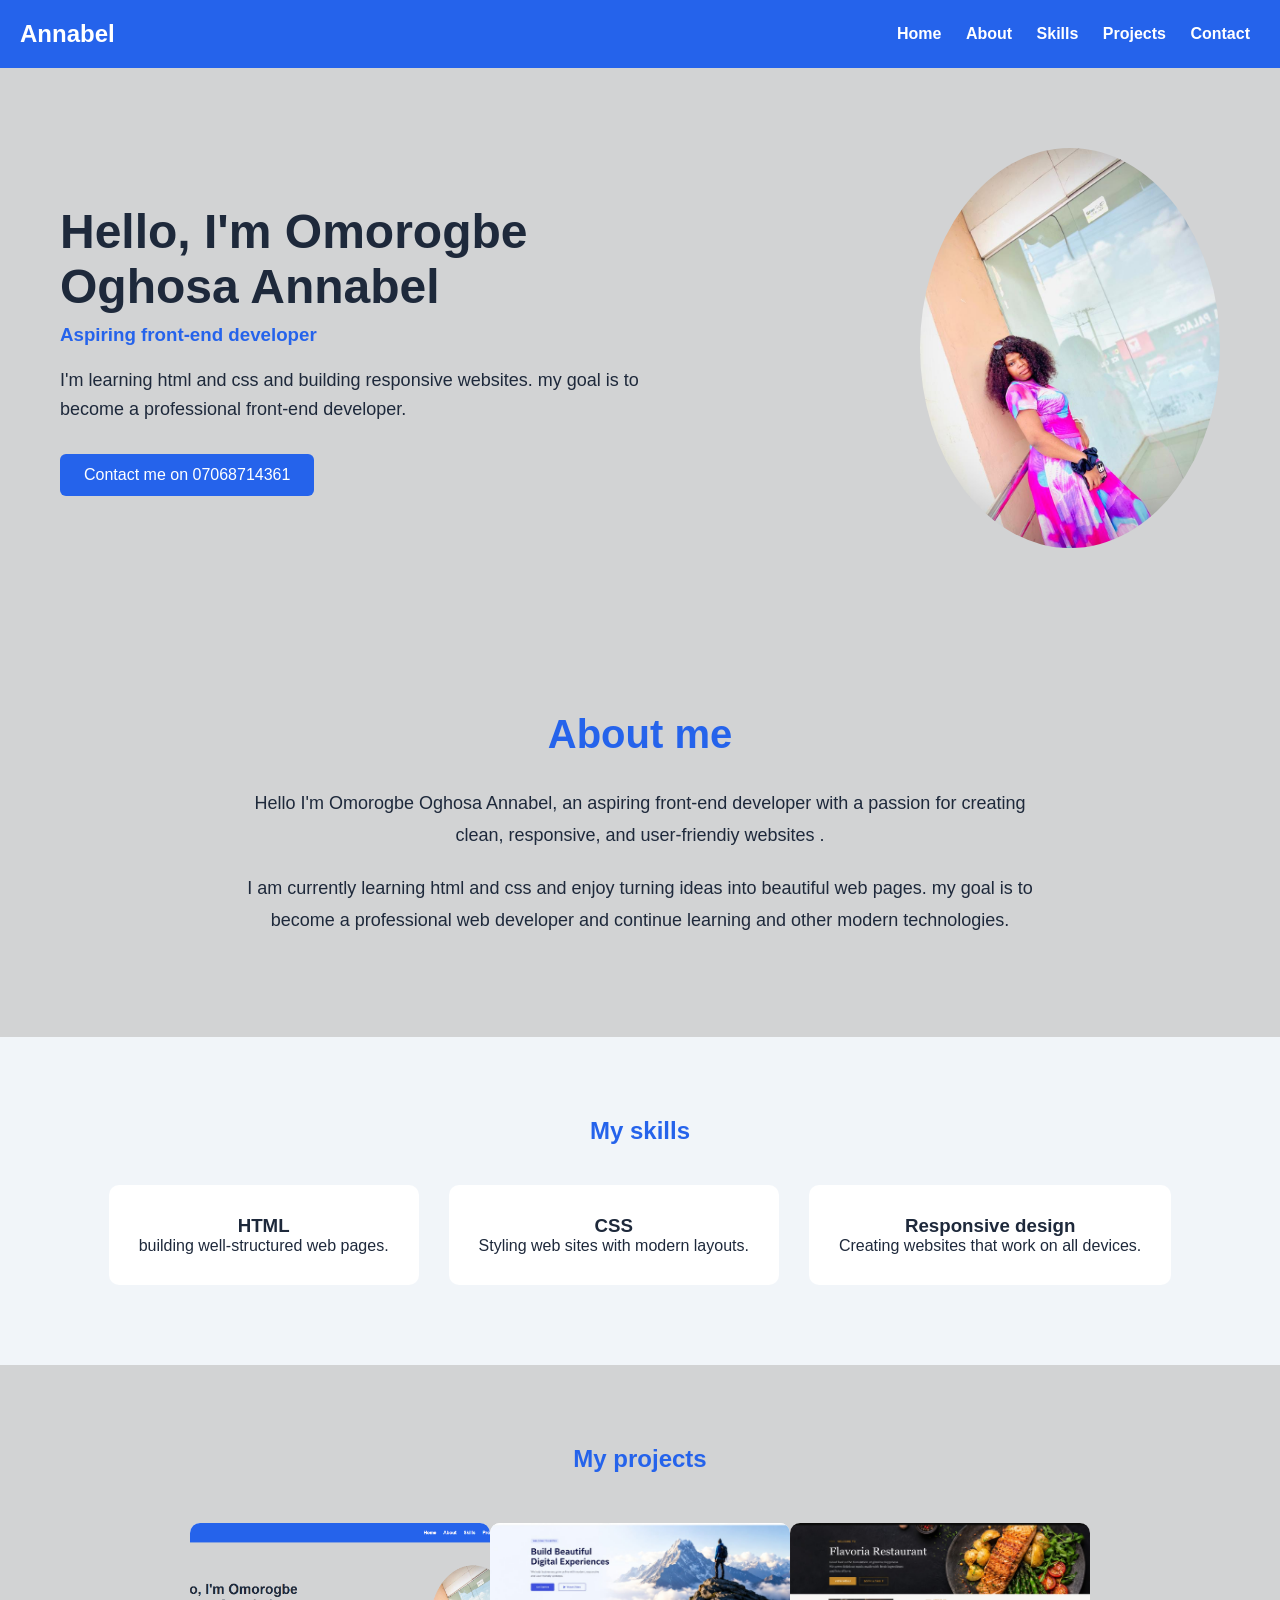
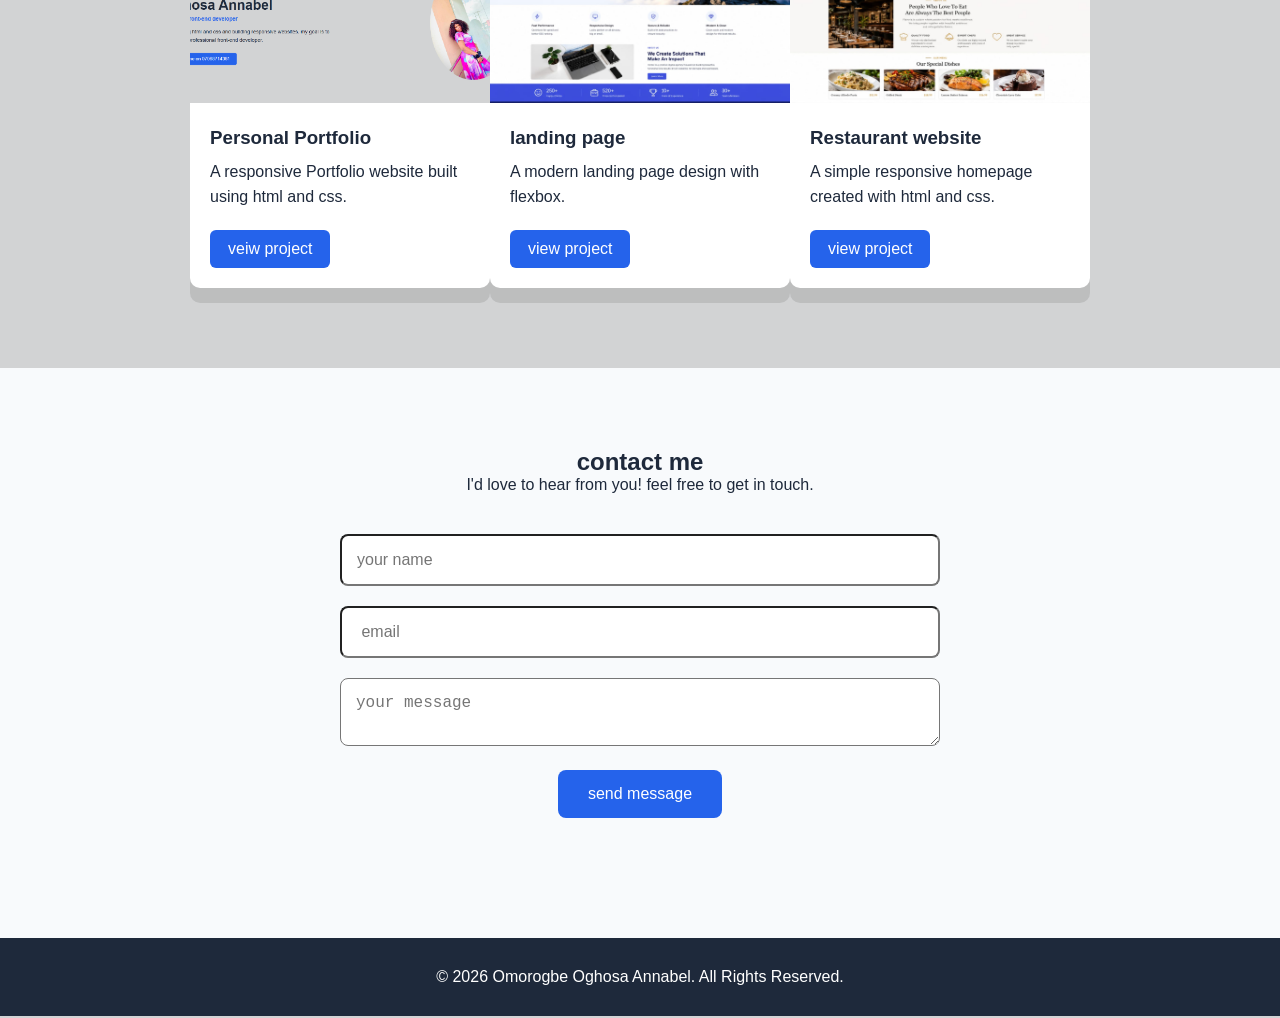
==== index.html @ 76cf99ac "Initial commit" ====
<!DOCTYPE html>
<html lang="en">
<head>
    <meta charset="UTF-8">
    <meta name="viewport" content="width=device-width, initial-scale=1.0">
    <title>Portfolio</title>
    <link rel="stylesheet" href="style.css">
</head>
<body>
    <header>
        <h2>Annabel</h2>
        <nav>
            <ul>
                <li><a href="#home"><b>Home</b></a></li>
                <li><a href="#about"><b>About</b></a></li>
                <li><a href="#skills"><b>Skills</b></a></li>
                <li><a href="#projects"><b>Projects</b></a></li>
                <li><a href="#contact"><b>Contact</b></a></li>
                

            </ul>
        </nav>
    </header>
    <main>
        <section id="hero" class="hero">
            <div class="hero-text">
                <h2>Hello, I'm Omorogbe Oghosa Annabel</h2>
                <h3>Aspiring front-end developer</h3>
                <p>
                    I'm learning html and css and building responsive websites.
                    my goal is to become a professional front-end developer.
                </p>
                <a href="#contact" class="btn">Contact me on 07068714361</a>
            </div>
            <div class="hero-image">
                <img src="images/WhatsApp Image 2026-07-19 at 8.29.39 PM.jpeg" alt="Omorogbe Oghosa Annabel">
            </div>
        </section>
    </main>
    <main>
        <section id="about" class="about">
            <h2>About me</h2>
            <p>Hello I'm Omorogbe Oghosa Annabel, an aspiring front-end developer with 
                a passion for creating clean, responsive, and user-friendiy websites .</p>
            <p>
            I am currently learning html and css and enjoy turning ideas into
             beautiful web pages. my goal is to become a professional
             web developer and continue learning and other modern technologies. 
            </p>
        </section>
        <section id="skills" class="skills">
            <h2>My skills</h2>
            <div class="skills-container">
                <div class="skills-card">
                <h3>HTML</h3>
                <p>building well-structured web pages.</p>
            </div>
            <div class="skills-card">
                <h3>CSS</h3>
                <p>Styling web sites with modern layouts.</p>
            </div>
            <div class="skills-card">
                <h3>Responsive design</h3>
                <p>Creating websites that work on all devices.</p>
            </div>
        </section>
        <section id="project" class="project">
            <h2>My projects</h2>
            <div class="project-container">
            <div class="project-card">
            <img src="images/Project1.png" alt="project1">
            <h3>Personal Portfolio</h3>
            <p>
                A responsive Portfolio website built using html and css.
            </p>
            <a href="#">veiw project</a>
            </div>
            <div class="project-card">
            <img src="images/Project2.jpeg" alt="project2">
            <h3>landing page</h3>
            <p>
                A modern landing page design with flexbox.
            </p>
            <a href="#">view project</a>
            </div>
            <div class="project-card">
                <img src="images/Project3.jpeg" alt="professional">
                <h3>Restaurant website</h3>
                <p>
                    A simple responsive homepage created with html and css.
                </p>
                <a href="#">view project</a>
            </div>
            </div>
        </section>
        <section id="contact" class="contact">
            <h2>contact me</h2>
            <p>
                I'd love to hear from you! feel free to get in touch.
            </p>
            <form>
                <input type="text" placeholder="your name">
                <input type=email" placeholder=" email">
                <textarea placeholder="your message"></textarea>
                <button type="submit">send message</button>
            </form>
        </section>
        </main>
        <footer>
            <p>&copy; 2026 Omorogbe Oghosa Annabel. All Rights Reserved.</p>
        </footer>
    
</body>
</html>
---- style.css ----
*{
    margin:0;
    padding:0;
    box-sizing: border-box;
}
body {
    font-family: Aria, sans-serif;
    background-color: #d2d3d4;
    color: #1E293B;
}
header {
    display: flex;
    justify-content: space-between;
    align-items: center;
    background-color: #2563EB;
    color: white;
    padding: 20px;
}
nav ul {
     list-style: none;
    text-decoration: none;
    color: white;
}
nav li{
    display:inline;
    padding:10px;
}

nav a {
    position:relative;
    text-decoration: none;
    color: white;
}
nav a::after{
    content: "";
    position:absolute;
    left:0;
    bottom:-5px;
    width:0;
    height:2px;
    background: #FFD700;
    transition: width 0.3s ease;
}
nav a:hover{
    color: #FFD700;
}
nav a:hover::after{
    width:100%;
}
.hero{
    display: flex;
    justify-content: space-between;
    align-items: center;

    padding: 80px 60px;
}
.hero-text{
    width: 50%;
}
.hero h2{
    font-size: 3rem;
    margin-bottom: 10px;
}
.hero h3{
    color: #2563EB;
    margin-bottom: 20px;
}
.hero p{
    font-size: 18px;
    line-height: 1.6;
    margin-bottom: 30px;
}
.btn {
    display: inline-block;
    background-color: #2563EB;
    color: white;
    padding: 12px 24px;
    text-decoration: none; 
    border-radius: 6px;
}
.btn:hover{
    background-color: #1E40AF;
}
.hero-image img{
    width: 300px;
    border-radius:50%;
    box-shadow:0 5px 20px rgba (0,0,0,0.2);
}
.about{
    padding: 80px 60px;
    text-align:center
}
.about h2{
font-size: 2.5rem;
color: #2563EB;
margin-bottom: 30px;
}
.about p{
    max-width: 800px;
    margin: 20px auto;
    font-size: 18px;
    line-height: 1.8;
}
.skills{
    padding: 80px 60px;
    background: #f1f5f9;
}
.skills h2{
    text-align: center;
    color: #2563EB;
    margin-bottom: 40px;
}
.skills-container{
display: flex;
justify-content: center;
gap: 30px;
flex-wrap: wrap;
}
.skills-card{
    background: white;
    width: 250;
    padding: 30px;
    border-radius: 10px;
    text-align: center;
    box-shadow: 0 55px 15px rgba(0,0,0,0,1);
}
.skills-card:hover{
    transform: translateY(-10px);
    transition: 0.3s;
}
.project{
    padding: 80px 60px;
}
.project h2{
    text-align: center;
    color: #2563EB;
    margin-bottom: 50px;
}
.project-container{
    display: flex;
    justify-content: center;
    grid:30px;
    flex-wrap: wrap;
}
.project-card{
    width: 300px;
    background: white;
    border-radius: 10px;
    overflow: hidden;
    box-shadow: 0 15px rgba(0, 0, 0, .1);
}
.project-card img{
    width: 100%;
    height: 180px;
    object-fit: cover;
}
.project-card h3 {
    padding: 20px 20px 10px;
    }
    .project-card p{
        padding: 0 20px;
        line-height: 1.6;
    }
    .project-card a{
        display: inline-block;
        margin: 20px;
        padding: 10px 18px;
        background: #2563EB;
        color: white;
        text-decoration: none;
        border-radius: 6px;
    }
    .project-card{
        transition: 0.3s;
    }
    .project-card:hover{
        transform: translateY(-8px);
    }
    .contact{
        padding: 80px 60px;
        background: #f8fafc;
        text-align: center;
    }
    form{
        max-width: 600px;
        margin: 40px auto;
    }
    input,
    textarea{
        width: 100%;
        padding: 15px;
        margin-bottom: 20px;
        border: 1px soli #ccc;
        border-radius: 8px;
        font-size: 16px;
    }
    button{
        background:#2563EB;
        color: white;
        border: none;
        padding: 15px 30px;
        border-radius: 8px;
        cursor: pointer;
        font-size: 16px;
    }
    button:hover{
        background: #1D4ED8;
    }
    footer{
        background: #1E293B;
        color: white;
        text-align: center;
        padding: 30px;
    }

    @media(max-width:768px){
        header{
            flex-direction:column;
            gap:20px;
        }
        nav ul{
            flex-direction:column;
            text-align:center;
        }
        .hero{
            flex-direction:column;
            text-align:center;
        }
        .hero h2{
            font-size:25px;
        }
        .hero-text{
            width:100%;
        }
        .hero-image img{
            width:220px;
            margin-top:30px;
        }
        .skills-container, .project-container{
            flex-direction:column;
            align-items:center;
        }
    }
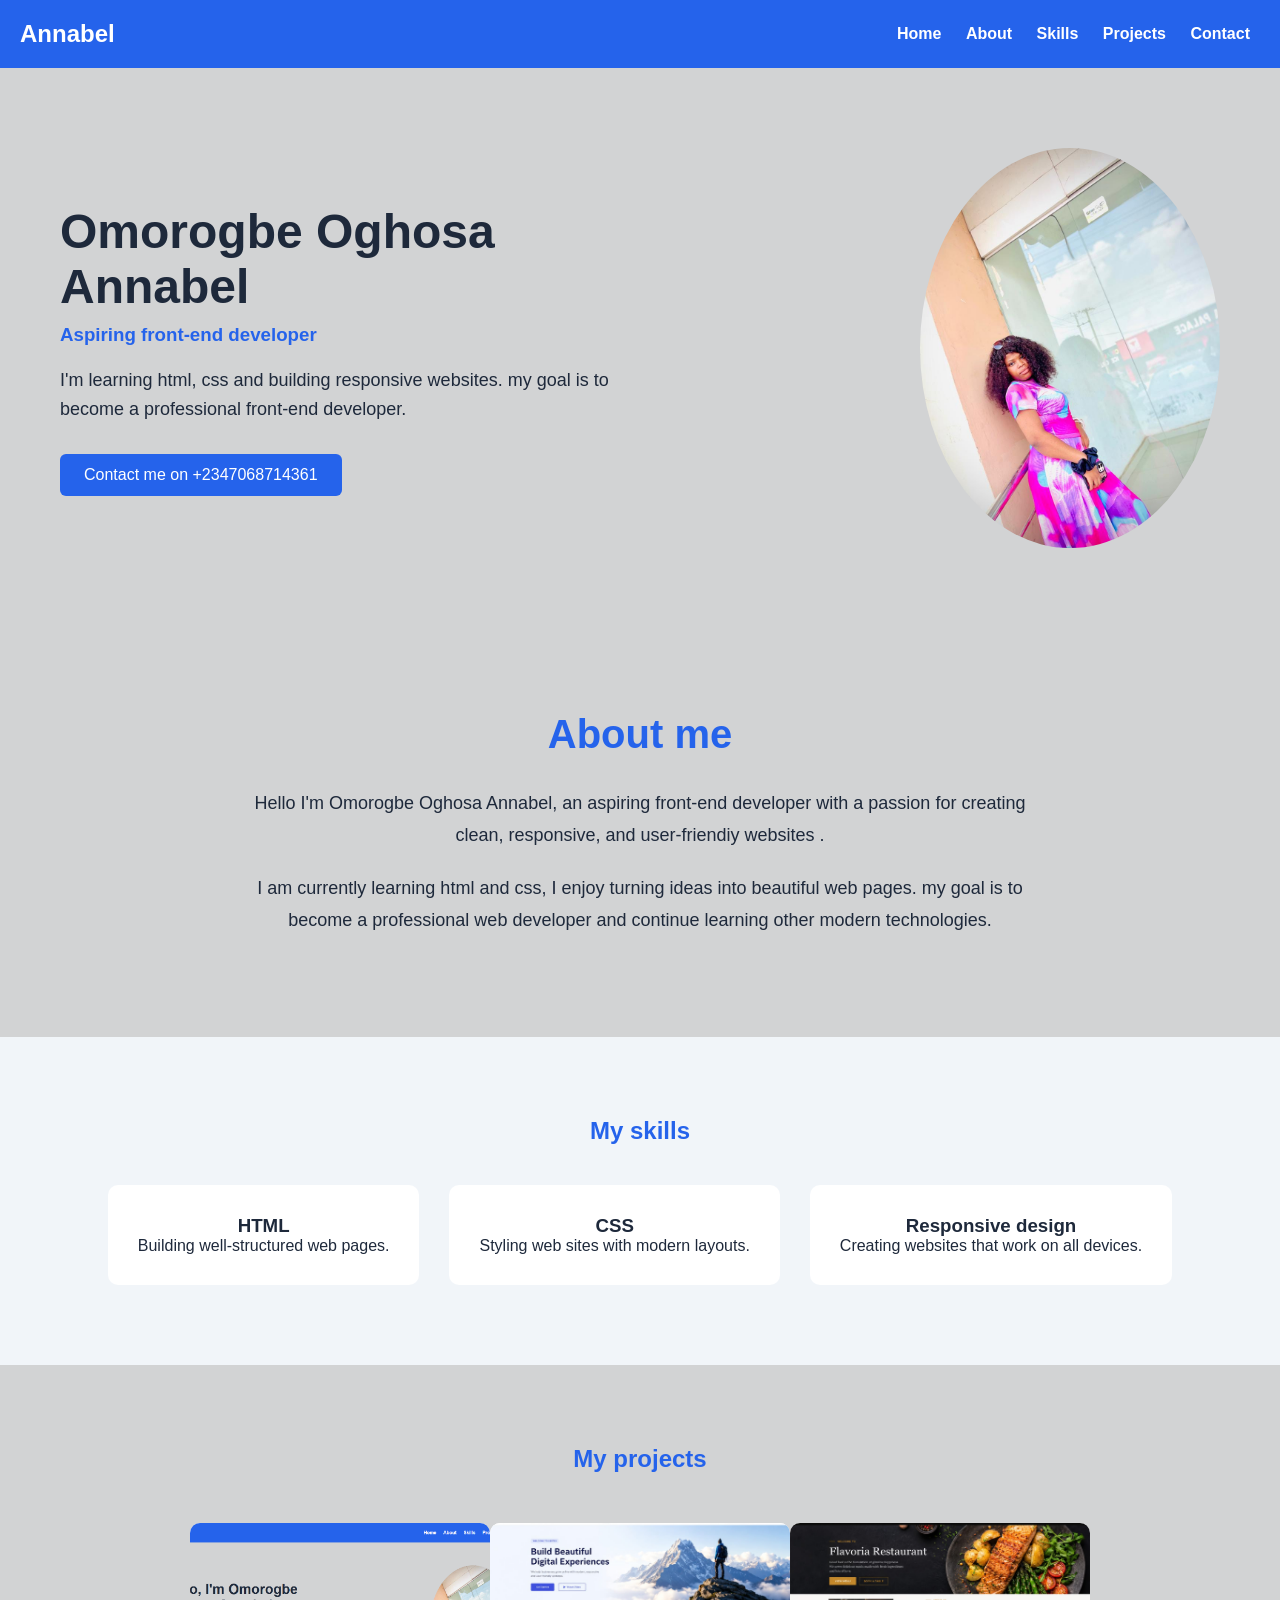
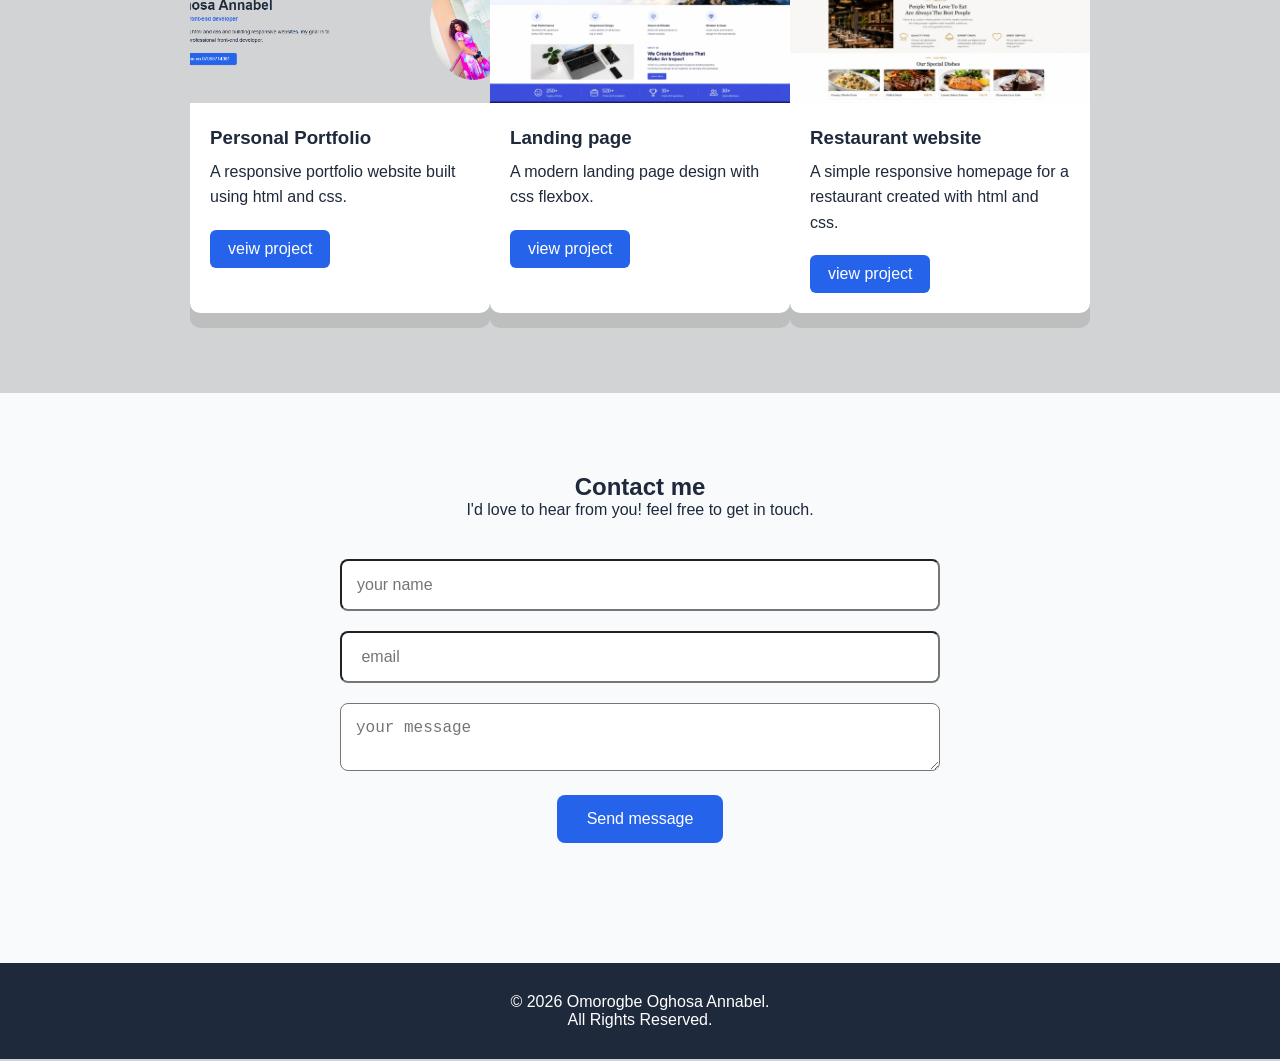
==== commit b4b98fd4: "Fixed some minor incorrect spellings" ====
--- a/index.html
+++ b/index.html
@@ -14,7 +14,7 @@
                 <li><a href="#home"><b>Home</b></a></li>
                 <li><a href="#about"><b>About</b></a></li>
                 <li><a href="#skills"><b>Skills</b></a></li>
-                <li><a href="#projects"><b>Projects</b></a></li>
+                <li><a href="#project"><b>Projects</b></a></li>
                 <li><a href="#contact"><b>Contact</b></a></li>
                 
 
@@ -24,13 +24,13 @@
     <main>
         <section id="hero" class="hero">
             <div class="hero-text">
-                <h2>Hello, I'm Omorogbe Oghosa Annabel</h2>
+                <h2>Omorogbe Oghosa Annabel</h2>
                 <h3>Aspiring front-end developer</h3>
                 <p>
-                    I'm learning html and css and building responsive websites.
+                    I'm learning html, css and building responsive websites.
                     my goal is to become a professional front-end developer.
                 </p>
-                <a href="#contact" class="btn">Contact me on 07068714361</a>
+                <a href="#contact" class="btn">Contact me on +2347068714361</a>
             </div>
             <div class="hero-image">
                 <img src="images/WhatsApp Image 2026-07-19 at 8.29.39 PM.jpeg" alt="Omorogbe Oghosa Annabel">
@@ -43,9 +43,9 @@
             <p>Hello I'm Omorogbe Oghosa Annabel, an aspiring front-end developer with 
                 a passion for creating clean, responsive, and user-friendiy websites .</p>
             <p>
-            I am currently learning html and css and enjoy turning ideas into
+            I am currently learning html and css, I enjoy turning ideas into
              beautiful web pages. my goal is to become a professional
-             web developer and continue learning and other modern technologies. 
+             web developer and continue learning other modern technologies. 
             </p>
         </section>
         <section id="skills" class="skills">
@@ -53,7 +53,7 @@
             <div class="skills-container">
                 <div class="skills-card">
                 <h3>HTML</h3>
-                <p>building well-structured web pages.</p>
+                <p>Building well-structured web pages.</p>
             </div>
             <div class="skills-card">
                 <h3>CSS</h3>
@@ -71,43 +71,43 @@
             <img src="images/Project1.png" alt="project1">
             <h3>Personal Portfolio</h3>
             <p>
-                A responsive Portfolio website built using html and css.
+                A responsive portfolio website built using html and css.
             </p>
-            <a href="#">veiw project</a>
+            <a href="https://annabel-portfolio.netlify.app">veiw project</a>
             </div>
             <div class="project-card">
             <img src="images/Project2.jpeg" alt="project2">
-            <h3>landing page</h3>
+            <h3>Landing page</h3>
             <p>
-                A modern landing page design with flexbox.
+                A modern landing page design with css flexbox.
             </p>
-            <a href="#">view project</a>
+            <a href="comingsoon.html">view project</a>
             </div>
             <div class="project-card">
                 <img src="images/Project3.jpeg" alt="professional">
                 <h3>Restaurant website</h3>
                 <p>
-                    A simple responsive homepage created with html and css.
+                    A simple responsive homepage for a restaurant created with html and css.
                 </p>
-                <a href="#">view project</a>
+                <a href="comingsoon.html">view project</a>
             </div>
             </div>
         </section>
         <section id="contact" class="contact">
-            <h2>contact me</h2>
+            <h2>Contact me</h2>
             <p>
                 I'd love to hear from you! feel free to get in touch.
             </p>
             <form>
                 <input type="text" placeholder="your name">
-                <input type=email" placeholder=" email">
+                <input type="email" placeholder=" email">
                 <textarea placeholder="your message"></textarea>
-                <button type="submit">send message</button>
+                <button type="submit">Send message</button>
             </form>
         </section>
         </main>
         <footer>
-            <p>&copy; 2026 Omorogbe Oghosa Annabel. All Rights Reserved.</p>
+            <p>&copy; 2026 Omorogbe Oghosa Annabel. <br>All Rights Reserved.</p>
         </footer>
     
 </body>
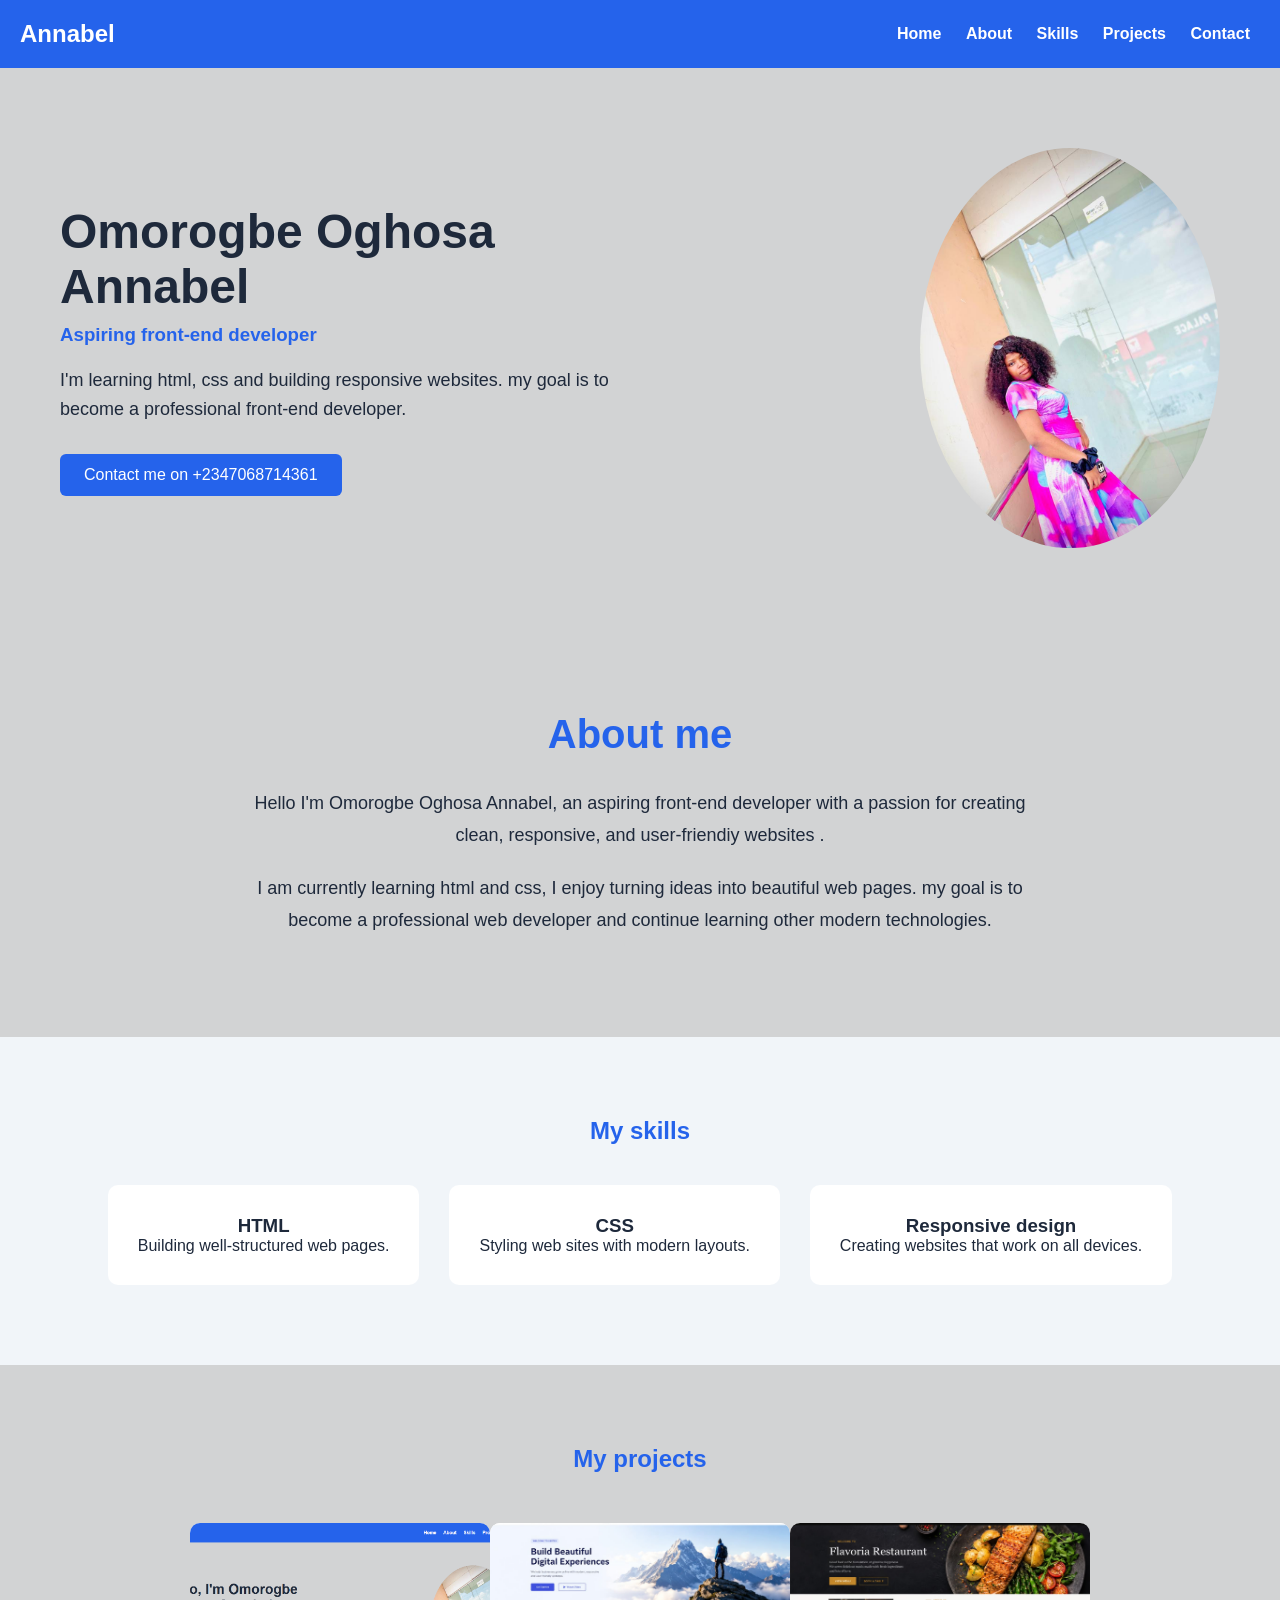
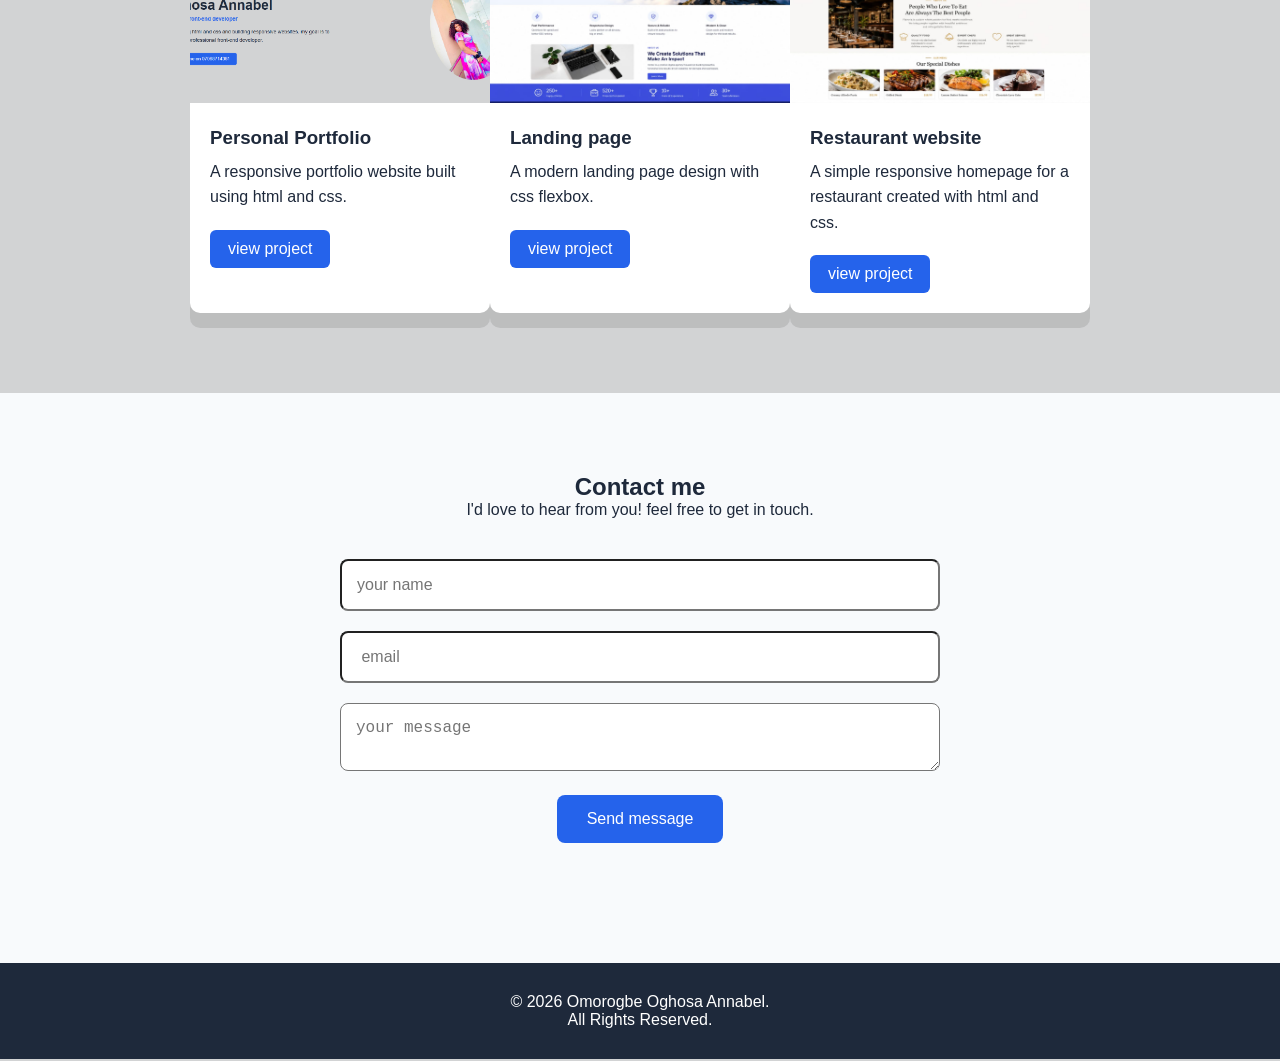
==== commit ec0f0f83: "fixed a small bug" ====
--- a/index.html
+++ b/index.html
@@ -73,7 +73,7 @@
             <p>
                 A responsive portfolio website built using html and css.
             </p>
-            <a href="https://annabel-portfolio.netlify.app">veiw project</a>
+            <a href="https://annabel-portfolio.netlify.app">view project</a>
             </div>
             <div class="project-card">
             <img src="images/Project2.jpeg" alt="project2">
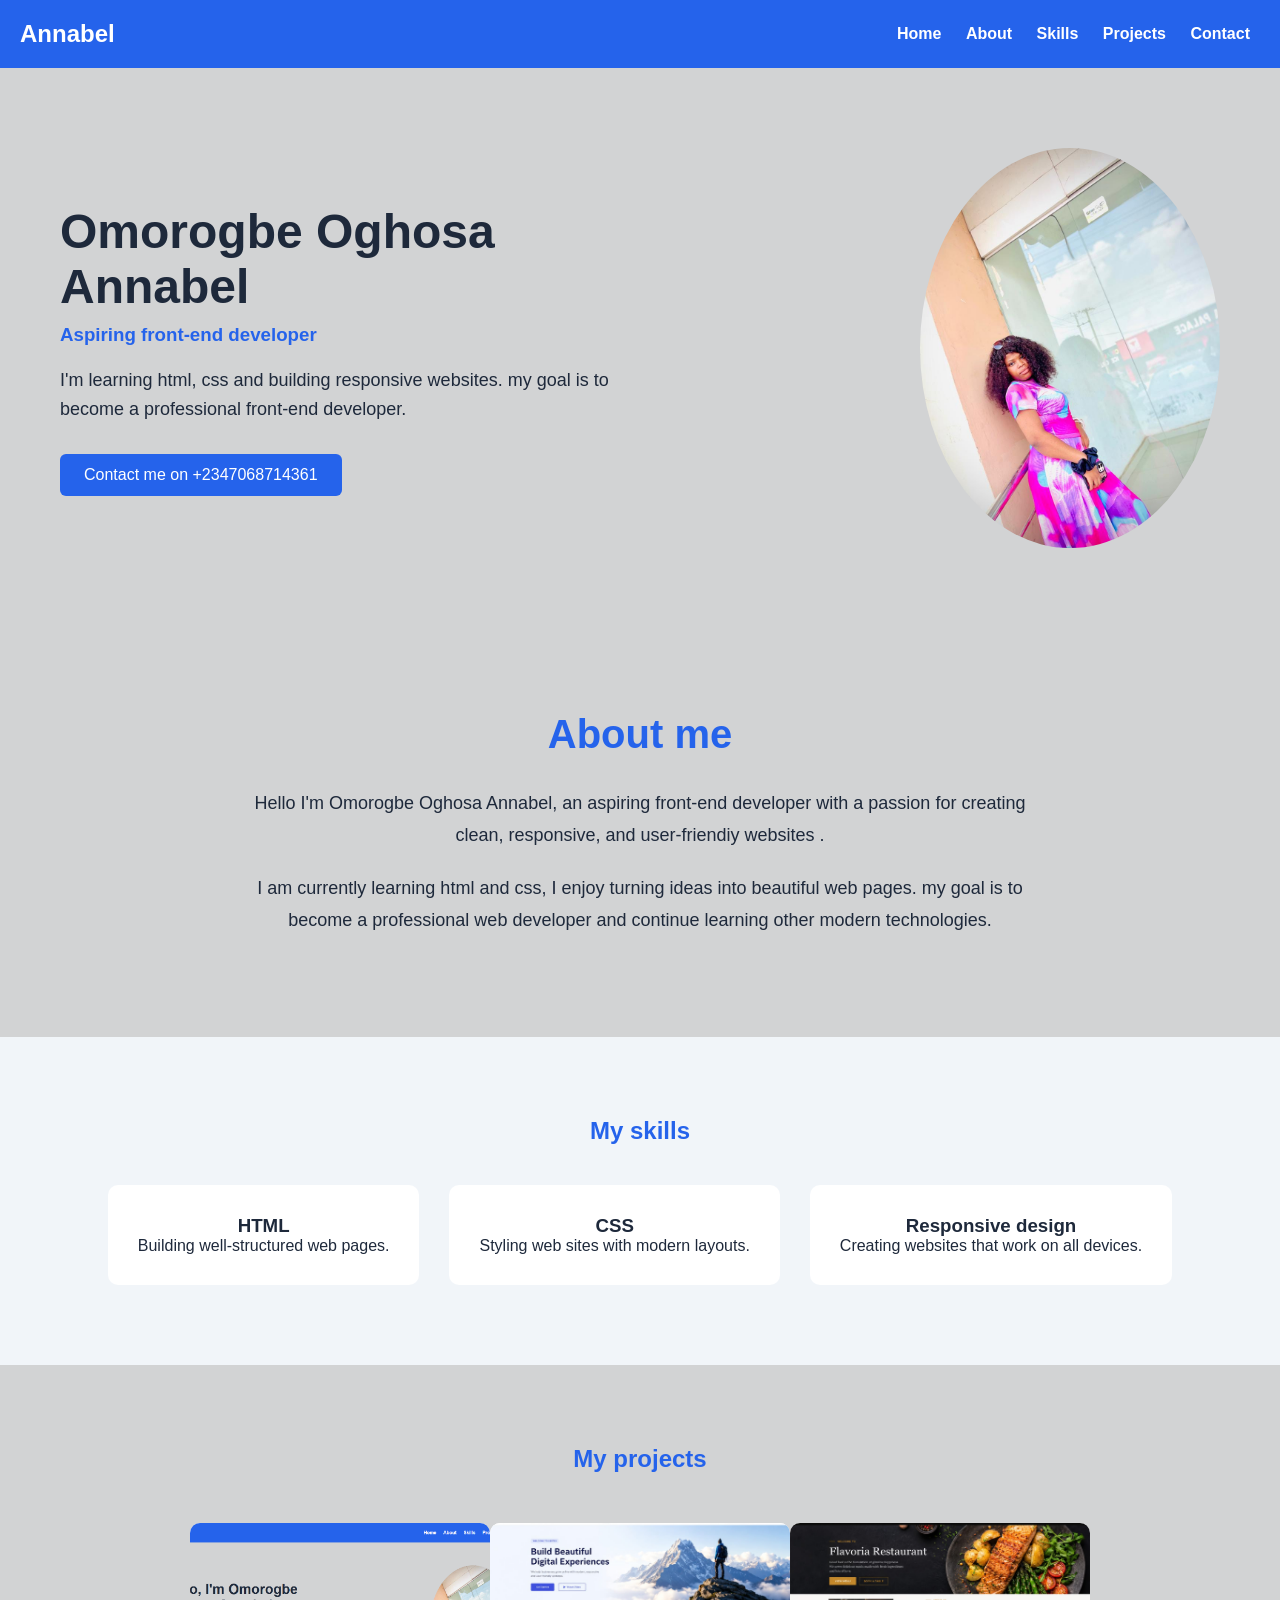
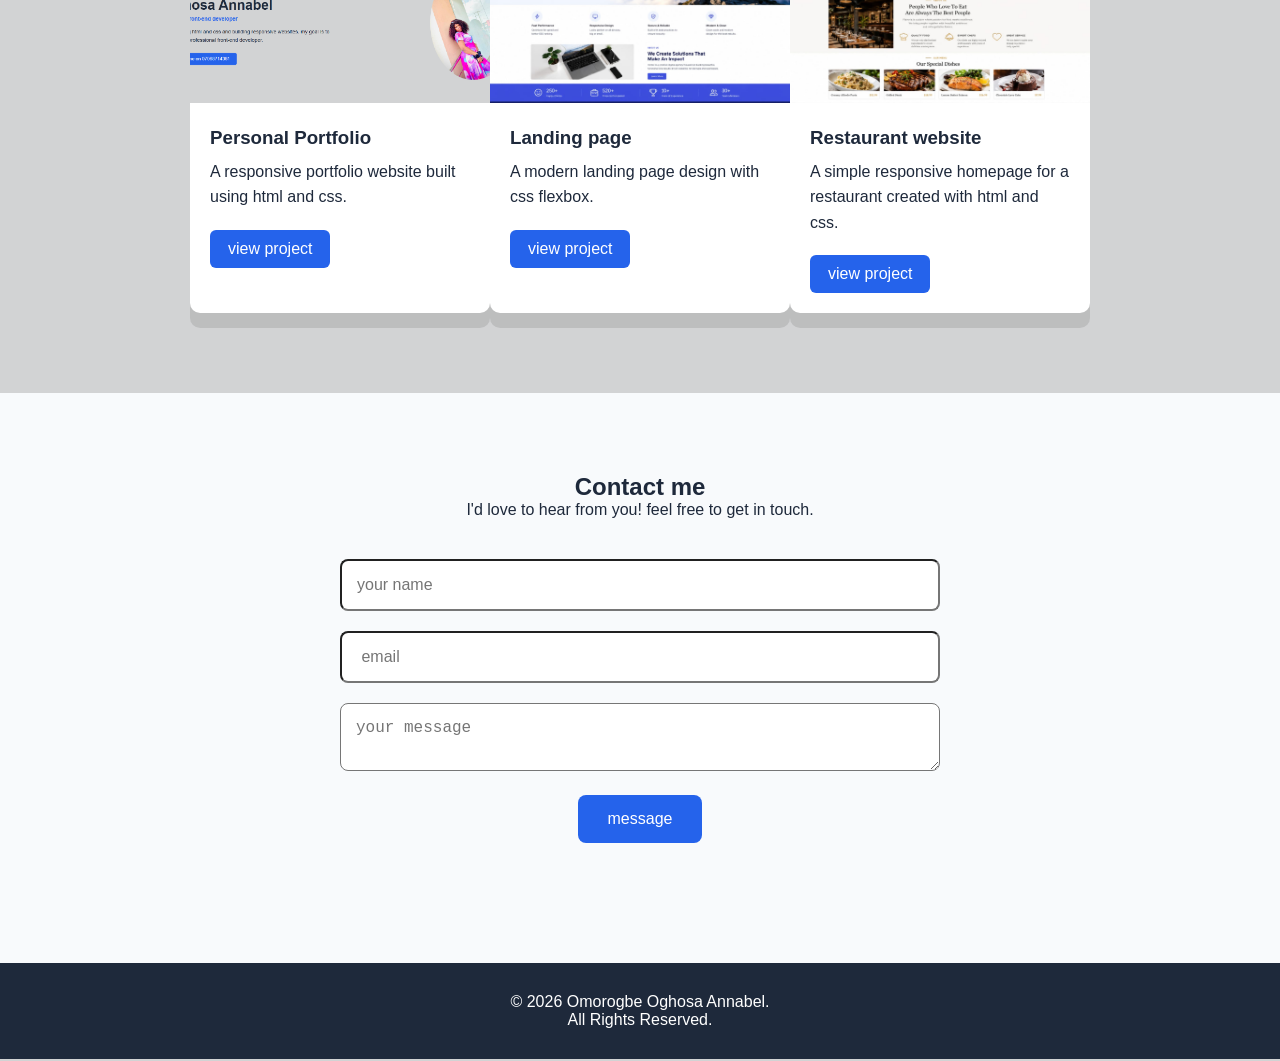
==== commit 5caf41c7: "fixed another broken link" ====
--- a/index.html
+++ b/index.html
@@ -102,7 +102,7 @@
                 <input type="text" placeholder="your name">
                 <input type="email" placeholder=" email">
                 <textarea placeholder="your message"></textarea>
-                <button type="submit">Send message</button>
+                <button type="submit"><a class="not-working" href="email-not-working-yet.html"> message</a></button>
             </form>
         </section>
         </main>
--- a/style.css
+++ b/style.css
@@ -212,6 +212,16 @@
         text-align: center;
         padding: 30px;
     }
+    .not-working{
+        color:#fff;
+        text-decoration: none;
+    }
+    .not-working:hover{
+         color:#fff;
+        text-decoration: none;    }
+        .not-working:visited{
+        color:#fff;
+        text-decoration: none;    }
 
     @media(max-width:768px){
         header{
